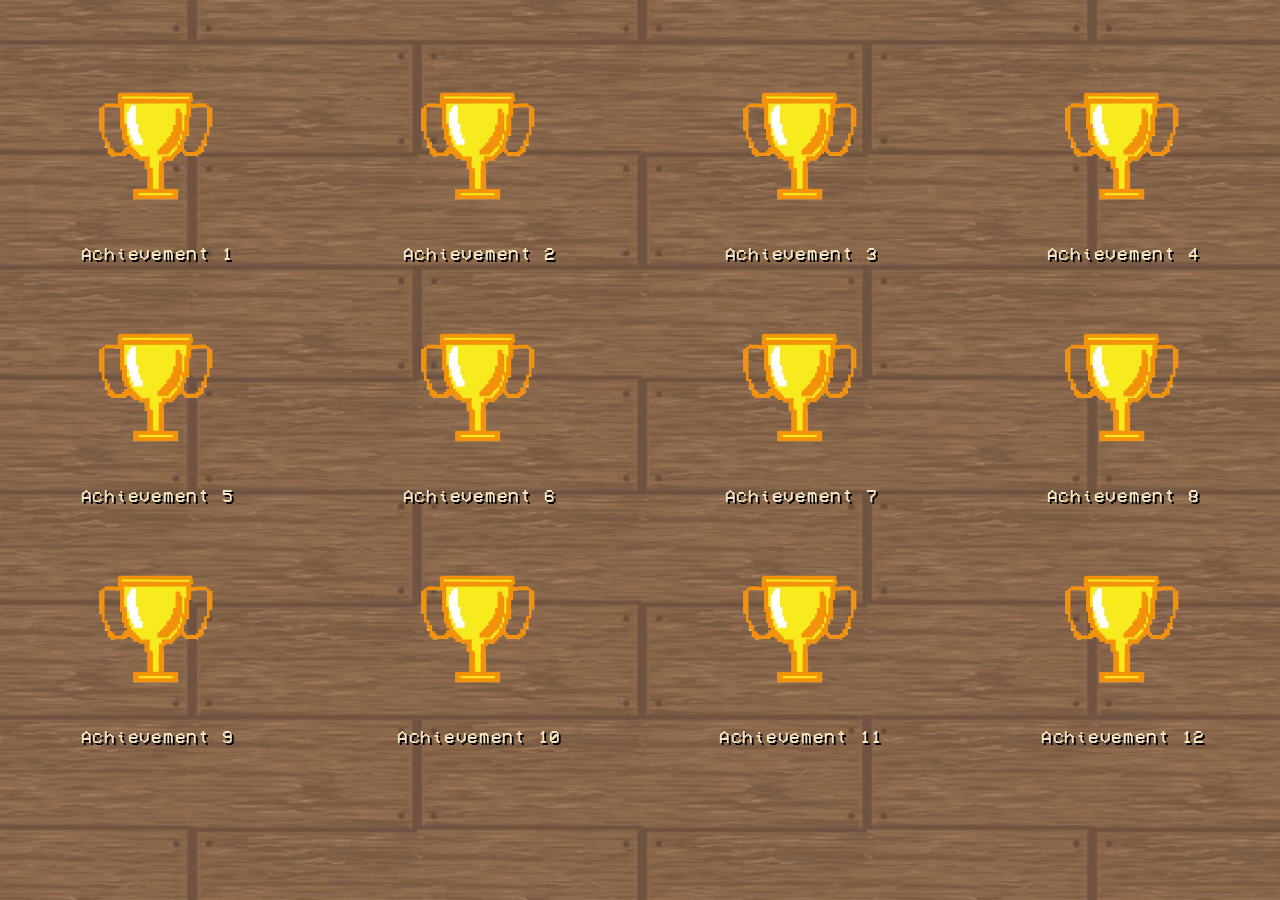
==== project/unterseiten/achievments.html @ d04105bb "Add achievements page with styling and script, and update icons in index and tutorial pages" ====
<!DOCTYPE html>
<html lang="en">
<head>
    <meta charset="UTF-8">
    <meta name="viewport" content="width=device-width, initial-scale=1.0">
    <title>Document</title>
    <link rel="stylesheet" href="../css/achievmentsStyle.css">
    <script src="../js/achievmentsScript.js" defer></script>
    <link rel="icon" href="../img/Buttons/achievmentBtnAndTrophie.png" type="image/png">


</head>
<body>

    <main class="achievements-grid">
        <figure class="achievment">
            <img src="../img/Buttons/achievmentBtnAndTrophie.png" alt="TROPHIE">
            <figcaption>Achievement 1</figcaption>
        </figure>
        <figure class="achievment">
            <img src="../img/Buttons/achievmentBtnAndTrophie.png" alt="TROPHIE">
            <figcaption>Achievement 2</figcaption>
        </figure>
        <figure class="achievment">
            <img src="../img/Buttons/achievmentBtnAndTrophie.png" alt="TROPHIE">
            <figcaption>Achievement 3</figcaption>
        </figure>
        <figure class="achievment">
            <img src="../img/Buttons/achievmentBtnAndTrophie.png" alt="TROPHIE">
            <figcaption>Achievement 4</figcaption>
        </figure>
        <figure class="achievment">
            <img src="../img/Buttons/achievmentBtnAndTrophie.png" alt="TROPHIE">
            <figcaption>Achievement 5</figcaption>
        </figure>
        <figure class="achievment">
            <img src="../img/Buttons/achievmentBtnAndTrophie.png" alt="TROPHIE">
            <figcaption>Achievement 6</figcaption>
        </figure>
        <figure class="achievment">
            <img src="../img/Buttons/achievmentBtnAndTrophie.png" alt="TROPHIE">
            <figcaption>Achievement 7</figcaption>
        </figure>
        <figure class="achievment">
            <img src="../img/Buttons/achievmentBtnAndTrophie.png" alt="TROPHIE">
            <figcaption>Achievement 8</figcaption>
        </figure>
        <figure class="achievment">
            <img src="../img/Buttons/achievmentBtnAndTrophie.png" alt="TROPHIE">
            <figcaption>Achievement 9</figcaption>
        </figure>
        <figure class="achievment">
            <img src="../img/Buttons/achievmentBtnAndTrophie.png" alt="TROPHIE">
            <figcaption>Achievement 10</figcaption>
        </figure>
        <figure class="achievment">
            <img src="../img/Buttons/achievmentBtnAndTrophie.png" alt="TROPHIE">
            <figcaption>Achievement 11</figcaption>
        </figure>
        <figure class="achievment">
            <img src="../img/Buttons/achievmentBtnAndTrophie.png" alt="TROPHIE">
            <figcaption>Achievement 12</figcaption>
        </figure>
    </main>

</body>
</html>
---- project/css/achievmentsStyle.css ----
@font-face {
    font-family: "VCR OSD Mono";
    src: url("../font/vcr_osd_mono/VCR_OSD_MONO_1.001.ttf") format("truetype");
    font-display: swap;
}

body {
    background-image: url(../img/Backgrounds/woodwall.jpg);
    background-position: top;
    background-repeat: repeat;
    background-size: contain;
    background-attachment: fixed;
    margin: 0;
    min-height: 100vh;
    overflow: auto;
    font-family: "VCR OSD Mono", monospace;
}

.achievements-grid {
    display: grid;
    grid-template-columns: repeat(4, 1fr);
    gap: 2.5rem;
    width: calc(100% - 2rem);
    max-width: 1280px;
    margin: 0 auto;
    padding: 4rem 0;
    align-items: start;
}

.achievment {
    margin: 0;
    display: flex;
    flex-direction: column;
    align-items: center;
    text-align: center;
    color: #f4e6c1;
    text-shadow: 2px 2px 0 #000;
    transition: 0.2s;
}

.achievment img {
    width: min(100%, 175px);
    height: auto;
    display: block;
}

.achievment figcaption {
    margin-top: 1rem;
    font-size: 1.15rem;
    line-height: 1.2;
    letter-spacing: 0.04em;
}

.achievment:hover {
	transform: translateY(-2px) scale(1.04);
	filter: brightness(1.08);
}

.achievment:active {
	transform: translateY(1px) scale(0.97);
}
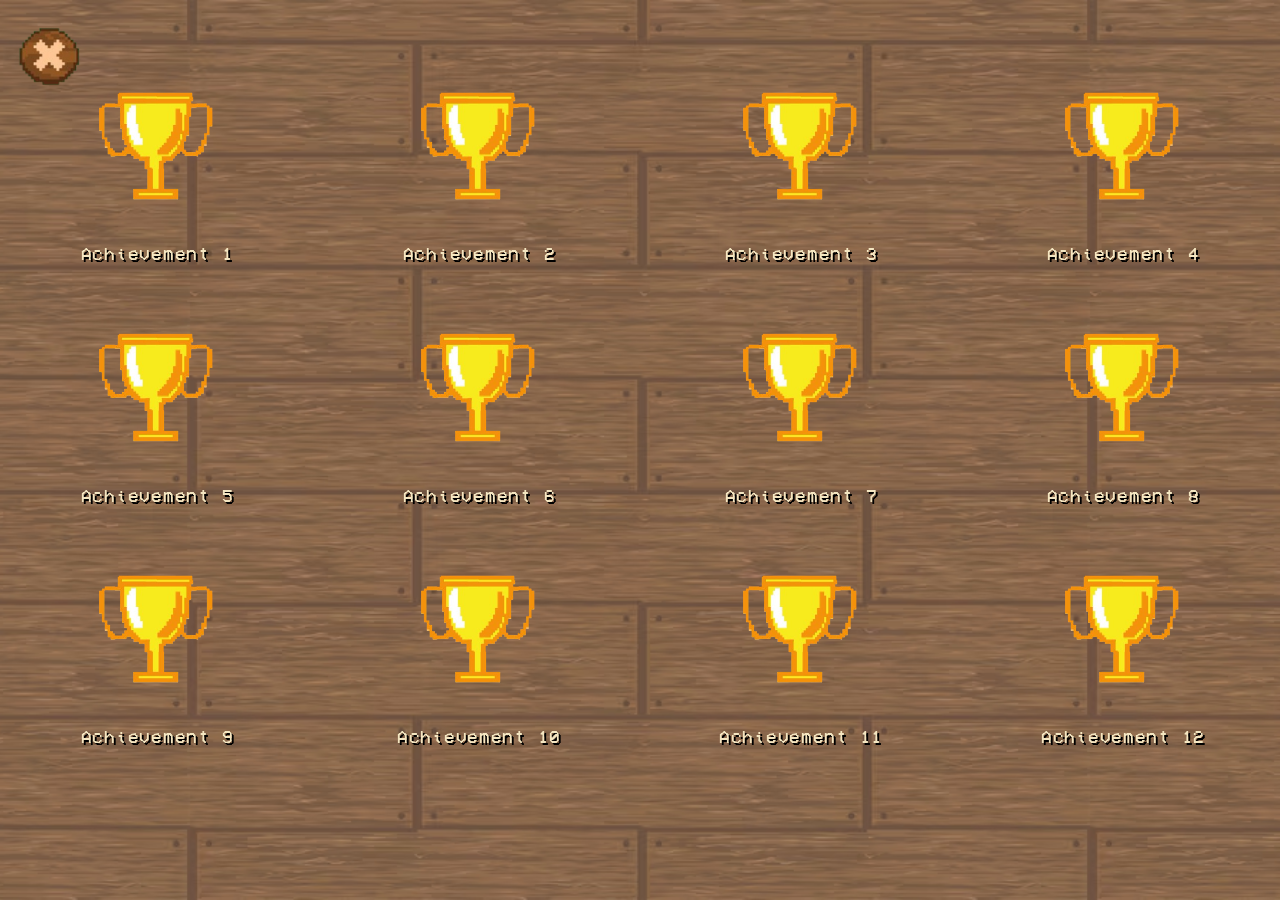
==== commit 670e24b4: "Add main game HTML structure with initial layout and images" ====
--- a/project/unterseiten/achievments.html
+++ b/project/unterseiten/achievments.html
@@ -1,16 +1,23 @@
 <!DOCTYPE html>
 <html lang="en">
+
 <head>
     <meta charset="UTF-8">
     <meta name="viewport" content="width=device-width, initial-scale=1.0">
-    <title>Document</title>
+    <title>Achievments</title>
     <link rel="stylesheet" href="../css/achievmentsStyle.css">
     <script src="../js/achievmentsScript.js" defer></script>
     <link rel="icon" href="../img/Buttons/achievmentBtnAndTrophie.png" type="image/png">
 
 
 </head>
+
 <body>
+
+    <a class="backBtn" href="../index.html">
+        <img src="../img/Buttons/closeWoodBtn-removebg-preview.png" alt="GO BACK">
+    </a>
+
 
     <main class="achievements-grid">
         <figure class="achievment">
@@ -64,4 +71,5 @@
     </main>
 
 </body>
+
 </html>
--- a/project/css/achievmentsStyle.css
+++ b/project/css/achievmentsStyle.css
@@ -12,8 +12,30 @@
     background-attachment: fixed;
     margin: 0;
     min-height: 100vh;
-    overflow: auto;
+    overflow: hidden;
     font-family: "VCR OSD Mono", monospace;
+}
+.backBtn {
+	position: fixed;
+	top: 16px;
+	left: 16px;
+	z-index: 20;
+	display: inline-block;
+	transition: 0.2s;
+}
+
+.backBtn img {
+	width: clamp(42px, 5vw, 64px);
+	display: block;
+}
+
+.backBtn:hover {
+	transform: translateY(-2px) scale(1.04);
+	filter: brightness(1.08);
+}
+
+.backBtn:active {
+	transform: translateY(1px) scale(0.97);
 }
 
 .achievements-grid {
